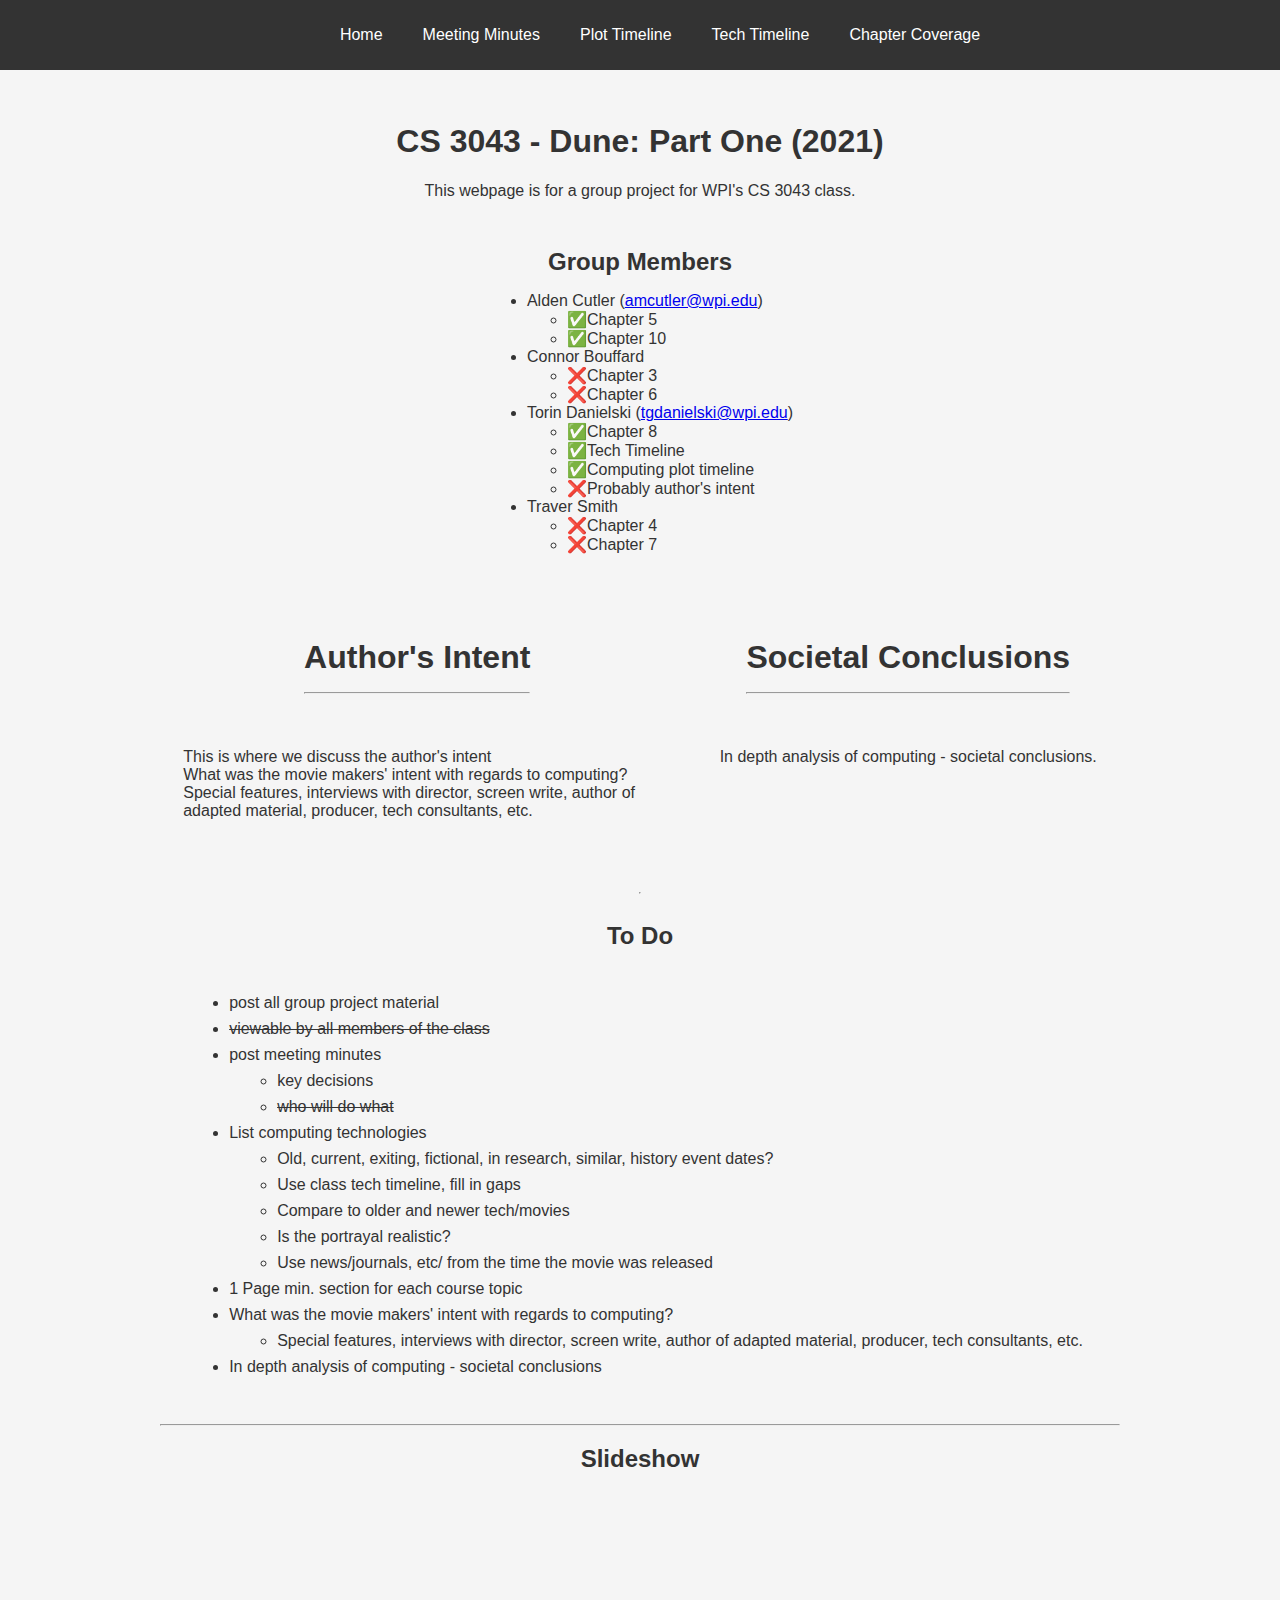
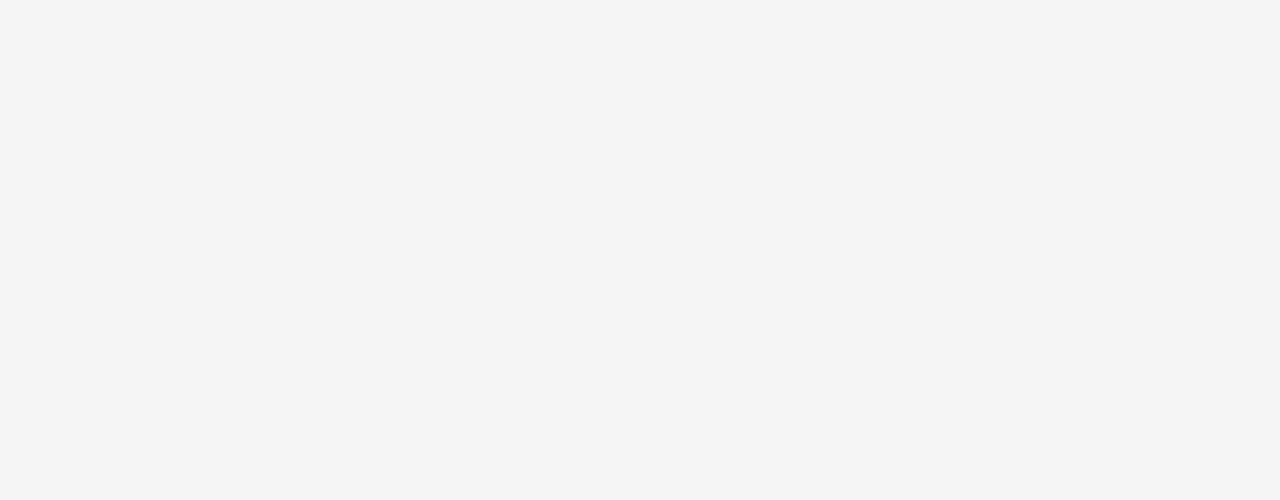
==== index.html @ 25bf4917 "Updated Presentation URL" ====
<!DOCTYPE html>
<html lang="en">

<head>
    <meta charset="UTF-8" />
    <meta name="viewport" content="width=device-width, initial-scale=1.0" />
    <link rel="stylesheet" href="./styles.css" />
    <title>CS 3043 - Dune: Part One</title>
</head>

<body>
    <nav class="navbar">
        <ul>
            <li><a href="">Home</a></li>
            <li><a href="meeting-minutes/index.html">Meeting Minutes</a></li>
            <li><a href="plot-timeline/index.html">Plot Timeline</a></li>
            <li><a href="tech-timeline/index.html">Tech Timeline</a></li>
            <li>
                <div class="dropdown">
                    <a href="" class="dropbtn">Chapter Coverage</a>
                    <div class="dropdown-content">
                        <a href="chapters/chapter3.html">Chapter 3 - Networked Communications</a>
                        <a href="chapters/chapter4.html">Chapter 4 - Intellectual Property</a>
                        <a href="chapters/chapter5.html">Chapter 5 - Information Privacy</a>
                        <a href="chapters/chapter6.html">Chapter 6 - Privacy and the Government</a>
                        <a href="chapters/chapter7.html">Chapter 7 - Computer and Network Security</a>
                        <a href="chapters/chapter8.html">Chapter 8 - Computer Reliability</a>
                        <a href="chapters/chapter10.html">Chapter 10 - Work and Wealth</a>
                    </div>
                </div>
            </li>
        </ul>
    </nav>



    <div class="container">
        <!-- Intro -->
        <div class="intro">
            <h1>CS 3043 - Dune: Part One (2021)</h1>
            <p>
                This webpage is for a group project for WPI's CS 3043 class.
            </p>
        </div>

        <!-- Group Members -->
        <div class="group">
            <h2>Group Members</h2>
            <ul>
                <li>Alden Cutler (<a href="mailto:amcutler@wpi.edu">amcutler@wpi.edu</a>)</li>
                <ul>
                    <li>✅Chapter 5</li>
                    <li>✅Chapter 10</li>
                </ul>
                <li>Connor Bouffard</li>
                <ul>
                    <li>❌Chapter 3</li>
                    <li>❌Chapter 6</li>
                </ul>
                <li>Torin Danielski (<a href="mailto:tgdanielski@wpi.edu">tgdanielski@wpi.edu</a>)</li>
                <ul>
                    <li>✅Chapter 8</li>
                    <li>✅Tech Timeline</li>
                    <li>✅Computing plot timeline</li>
                    <li>❌Probably author's intent</li>
                </ul>
                <li>Traver Smith</li>
                <ul>
                    <li>❌Chapter 4</li>
                    <li>❌Chapter 7</li>
                </ul>
            </ul>
        </div>

        <!-- Author's Intent and Societal Conclusions -->
        <div>
            <div class='child'>
                <div class='container'>
                    <h1>Author's Intent
                        <hr>
                    </h1>
                    <p>
                        This is where we discuss the author's intent <br>

                        What was the movie makers' intent with regards to computing? <br>
                        Special features, interviews with director, screen write, author of adapted material, producer,
                        tech consultants, etc.
                    </p>
                </div>
            </div>

            <div class='child'>
                <div class='container'>
                    <h1>Societal Conclusions
                        <hr>
                    </h1>
                    <p>
                        In depth analysis of computing - societal conclusions. <br><br><br><br>
                    </p>
                </div>
            </div>
        </div>

        <!-- Project Description -->
        <div class="project">
            <hr>
            <h2>To Do</h2>
            <ul>
                <li>post all group project material</li>
                <li class="done">viewable by all members of the class</li>
                <li>
                    post meeting minutes
                    <ul>
                        <li>key decisions</li>
                        <li class="done">who will do what</li>
                    </ul>
                </li>
                <li>
                    List computing technologies
                    <ul>
                        <li>Old, current, exiting, fictional, in research, similar, history event dates?</li>
                        <li>Use class tech timeline, fill in gaps</li>
                        <li>Compare to older and newer tech/movies</li>
                        <li>Is the portrayal realistic?</li>
                        <li>Use news/journals, etc/ from the time the movie was released</li>
                    </ul>
                </li>
                <li>
                    1 Page min. section for each course topic
                </li>

                <li>What was the movie makers' intent with regards to computing?
                    <ul>
                        <li>Special features, interviews with director, screen write, author of adapted material,
                            producer, tech consultants, etc.</li>
                    </ul>
                </li>
                <li>In depth analysis of computing - societal conclusions</li>
            </ul>
        </div>

        <!-- Slideshow -->
        <div>
            <hr>
            <h2 style="text-align: center;">Slideshow</h2>
            <iframe
                src="https://docs.google.com/presentation/d/1Age86vtxzsHlFzQEmoiGElaT0DbCxMCuDD4O3D9LLq0/embed?start=false&loop=false&delayms=3000"
                frameborder="0" width="960" height="569" allowfullscreen="true" mozallowfullscreen="true"
                webkitallowfullscreen="true">
            </iframe>
        </div>
    </div>
    <br>

</body>
<script src="src/index.js"></script>

</html>
---- styles.css ----
:root {
    --text: #333;
}


body {
    font-family: 'Roboto', sans-serif;
    background-color: #f5f5f5;
    margin: 0;
    padding: 0;
    color: var(--text);
}

.dropdown {
  position: relative;
  display: inline-block;
}

.dropdown-content {
  display: none;
  position: absolute;
  background-color: #333;
  min-width: 160px;
  box-shadow: 0 8px 16px 0 rgba(0,0,0,0.2);
  z-index: 1;
}

.dropdown-content a {
  color: black;
  padding: 12px 16px;
  text-decoration: none;
  display: block;
}


.dropdown:hover .dropdown-content {
  display: block;
}

.navbar {
    background-color: #333;
    color: white;
    padding: 10px 0;
}

.navbar ul {
    list-style-type: none;
    display: flex;
    justify-content: center;
}

.navbar ul li {
    margin: 0 20px;
}

.navbar ul li a {
    text-decoration: none;
    color: white;
}

.navbar ul li a:hover {
    color: #ababab;
}

.container {
    display: flex;
    flex-direction: column;
    justify-content: center;
    align-items: center;
    margin: 1rem;
}

.chapter {

    max-width: 700px;
    line-height: 1.5;
    text-align: left;
    margin: auto;
    /* transform: translate(130%, 0); */
}

.intro {
    text-align: center;
    margin: 1rem;
}

.group {
    display: flex;
    flex-direction: column;
    margin: 1rem;
}

.group h2 {
    margin: auto;
}

.project {
    display: flex;
    flex-direction: column;
    margin: 1rem;
    text-align: center;
}

.project li {
    margin: 0.5rem;
    text-align: left;
}

ul .done {
    text-decoration: line-through;
    margin-right: 0.5rem;
}





.timeline {
  position: relative;
  max-width: 800px; /* Adjust width as needed */
  margin: 20px auto; /* Adjust margin as needed */
}

.item {
  width: 50%;
  padding: 20px;
  position: relative;
  overflow: hidden;
}

.left {
  float: left;
  clear: both;
}

.right {
  float: right;
}

.item .content {
  padding: 20px;
  background-color: #f0f0f0;
  border-radius: 5px;
}

.item .content h2 {
  margin-top: 0;
}



.child {
    max-width: 500px;
  display: inline-block;
  padding: 1rem 1rem;
  vertical-align: middle;
}
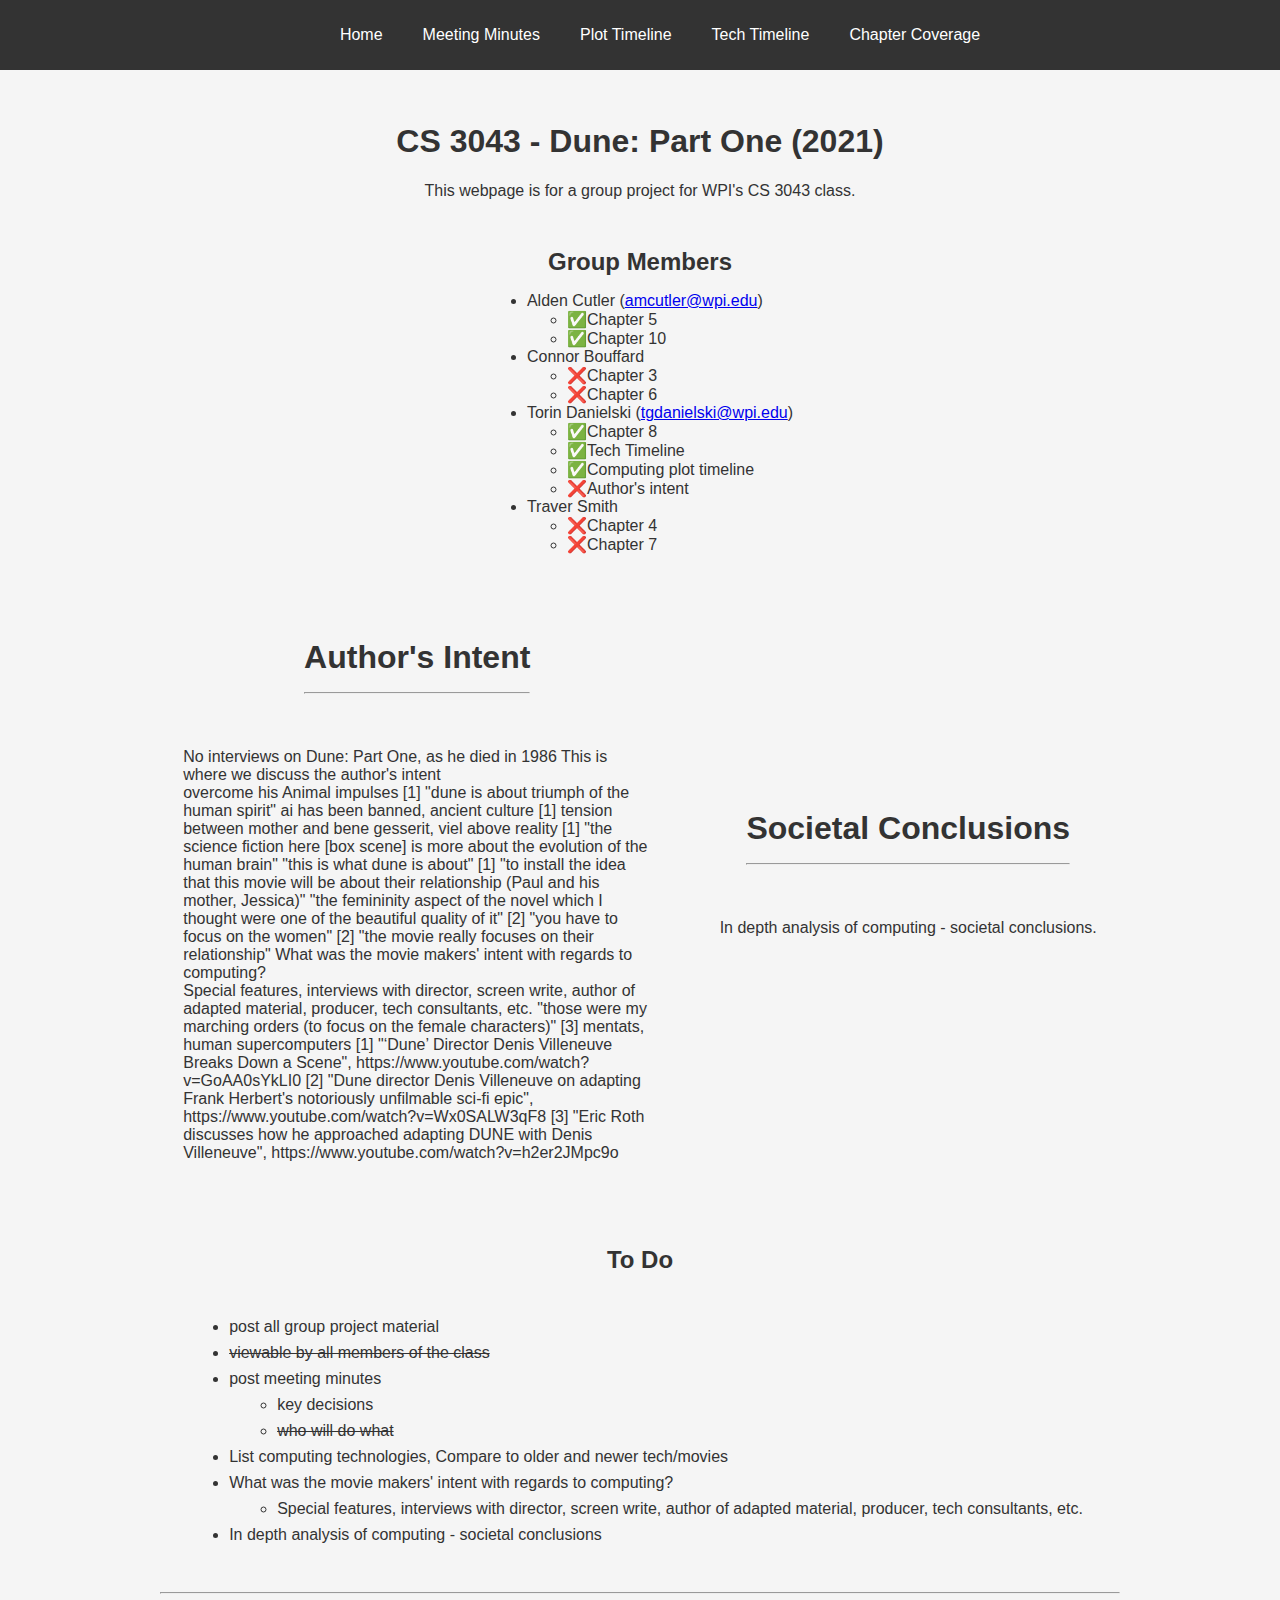
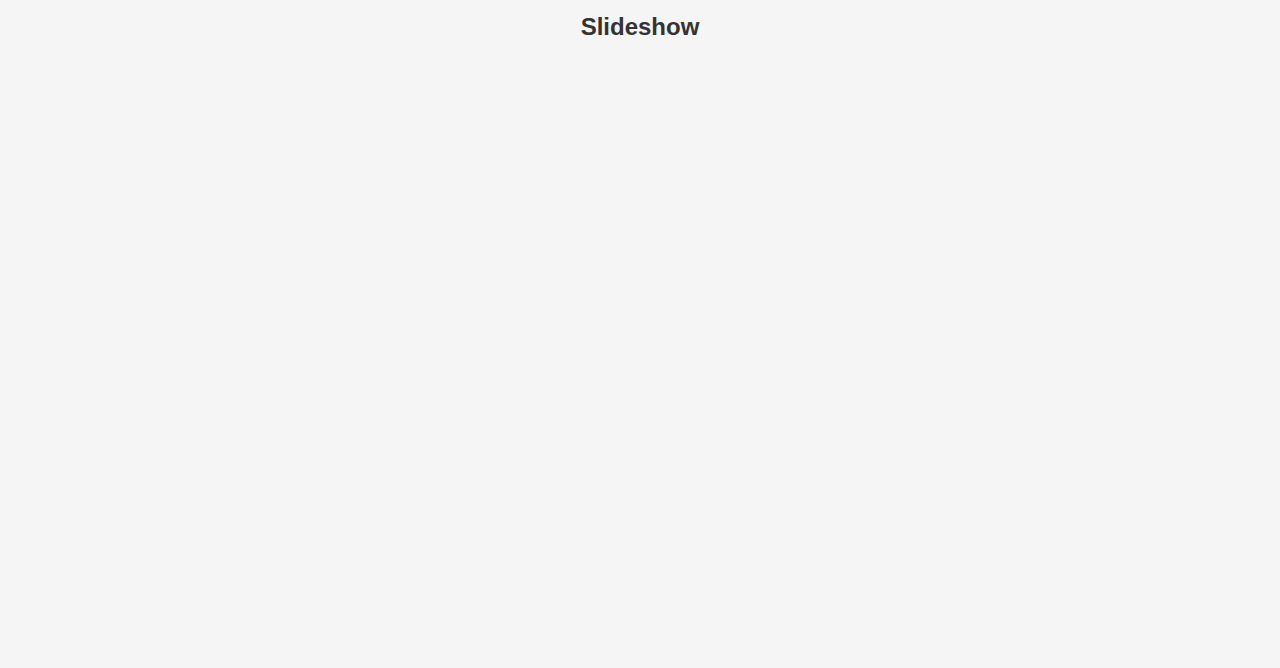
==== commit b559f939: "Author's Intent" ====
--- a/index.html
+++ b/index.html
@@ -62,7 +62,7 @@
                     <li>✅Chapter 8</li>
                     <li>✅Tech Timeline</li>
                     <li>✅Computing plot timeline</li>
-                    <li>❌Probably author's intent</li>
+                    <li>❌Author's intent</li>
                 </ul>
                 <li>Traver Smith</li>
                 <ul>
@@ -80,11 +80,34 @@
                         <hr>
                     </h1>
                     <p>
+                        No interviews on Dune: Part One, as he died in 1986
                         This is where we discuss the author's intent <br>
+
+                        overcome his Animal impulses [1]
+                        "dune is about triumph of the human spirit" ai has been banned, ancient culture [1]
+                        tension between mother and bene gesserit, viel above reality [1]
+
+                        "the science fiction here [box scene] is more about the evolution of the human brain" "this is what dune is about" [1]
+
+                        "to install the idea that this movie will be about their relationship (Paul and his mother, Jessica)"
+
+                        "the femininity aspect of the novel which I thought were one of the beautiful quality of it" [2]
+                        "you have to focus on the women" [2]
+                        "the movie really focuses on their relationship"
+
 
                         What was the movie makers' intent with regards to computing? <br>
                         Special features, interviews with director, screen write, author of adapted material, producer,
                         tech consultants, etc.
+
+                        "those were my marching orders (to focus on the female characters)" [3]
+
+
+                        mentats, human supercomputers
+
+                        [1] "‘Dune’ Director Denis Villeneuve Breaks Down a Scene", https://www.youtube.com/watch?v=GoAA0sYkLI0
+                        [2] "Dune director Denis Villeneuve on adapting Frank Herbert's notoriously unfilmable sci-fi epic", https://www.youtube.com/watch?v=Wx0SALW3qF8
+                        [3] "Eric Roth discusses how he approached adapting DUNE with Denis Villeneuve", https://www.youtube.com/watch?v=h2er2JMpc9o
                     </p>
                 </div>
             </div>
@@ -103,7 +126,7 @@
 
         <!-- Project Description -->
         <div class="project">
-            <hr>
+
             <h2>To Do</h2>
             <ul>
                 <li>post all group project material</li>
@@ -116,17 +139,8 @@
                     </ul>
                 </li>
                 <li>
-                    List computing technologies
-                    <ul>
-                        <li>Old, current, exiting, fictional, in research, similar, history event dates?</li>
-                        <li>Use class tech timeline, fill in gaps</li>
-                        <li>Compare to older and newer tech/movies</li>
-                        <li>Is the portrayal realistic?</li>
-                        <li>Use news/journals, etc/ from the time the movie was released</li>
-                    </ul>
-                </li>
-                <li>
-                    1 Page min. section for each course topic
+                    List computing technologies, Compare to older and newer tech/movies
+
                 </li>
 
                 <li>What was the movie makers' intent with regards to computing?
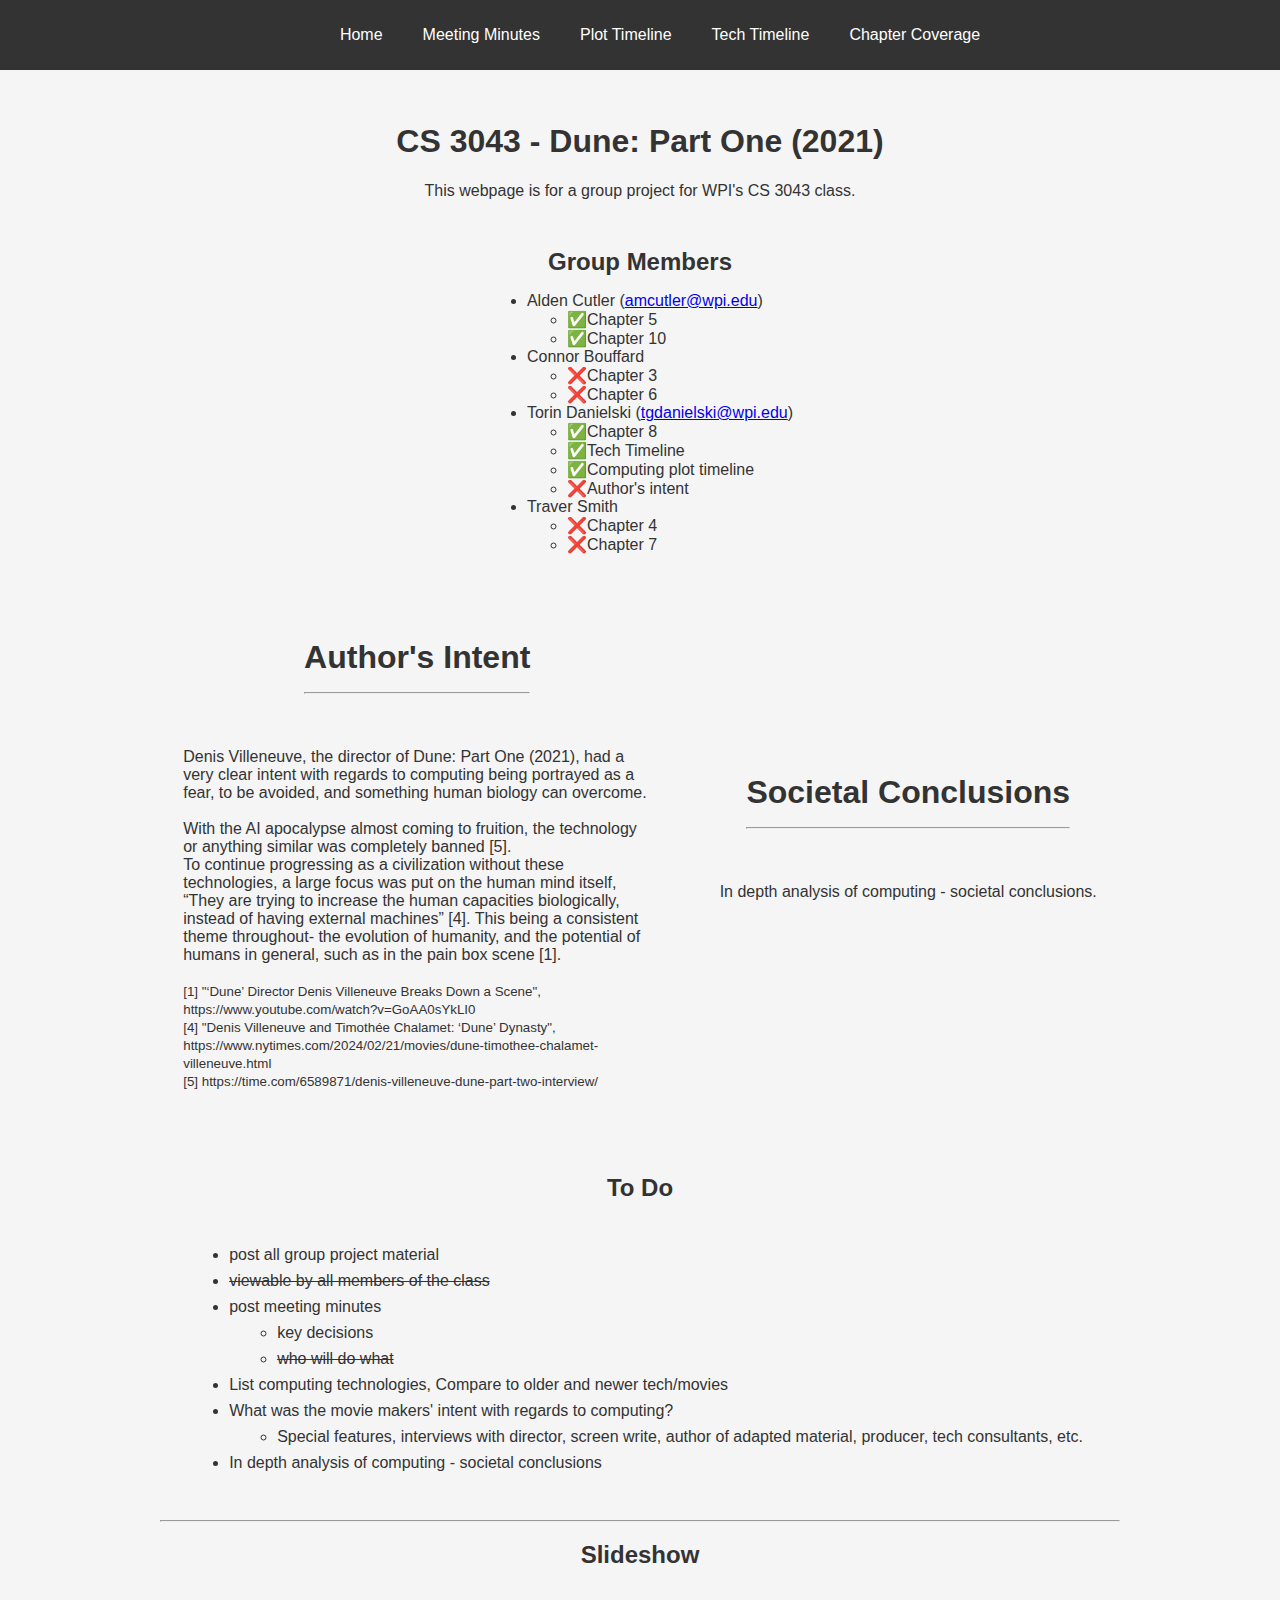
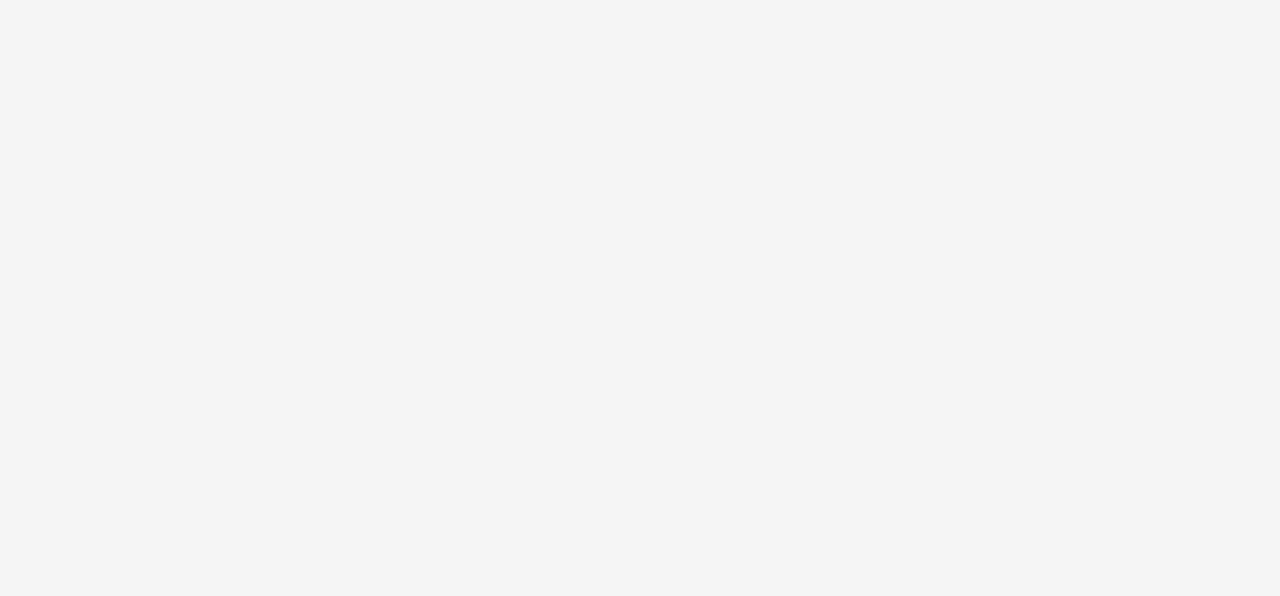
==== commit cbb2017d: "Intent draft" ====
--- a/index.html
+++ b/index.html
@@ -80,34 +80,13 @@
                         <hr>
                     </h1>
                     <p>
-                        No interviews on Dune: Part One, as he died in 1986
-                        This is where we discuss the author's intent <br>
+                        Denis Villeneuve, the director of Dune: Part One (2021), had a very clear intent with regards to computing being portrayed as a fear, to be avoided, and something human biology can overcome. <br><br>
+                        With the AI apocalypse almost coming to fruition, the technology or anything similar was completely banned [5]. <br>To continue progressing as a civilization without these technologies, a large focus was put on the human mind itself, “They are trying to increase the human capacities biologically, instead of having external machines” [4]. This being a consistent theme throughout- the evolution of humanity, and the potential of humans in general, such as in the pain box scene [1]. 
+<br><br><small>
+                        [1] "‘Dune’ Director Denis Villeneuve Breaks Down a Scene", https://www.youtube.com/watch?v=GoAA0sYkLI0<br>
+                        [4] "Denis Villeneuve and Timothée Chalamet: ‘Dune’ Dynasty", https://www.nytimes.com/2024/02/21/movies/dune-timothee-chalamet-villeneuve.html <br>
+                        [5] https://time.com/6589871/denis-villeneuve-dune-part-two-interview/<br></small>
 
-                        overcome his Animal impulses [1]
-                        "dune is about triumph of the human spirit" ai has been banned, ancient culture [1]
-                        tension between mother and bene gesserit, viel above reality [1]
-
-                        "the science fiction here [box scene] is more about the evolution of the human brain" "this is what dune is about" [1]
-
-                        "to install the idea that this movie will be about their relationship (Paul and his mother, Jessica)"
-
-                        "the femininity aspect of the novel which I thought were one of the beautiful quality of it" [2]
-                        "you have to focus on the women" [2]
-                        "the movie really focuses on their relationship"
-
-
-                        What was the movie makers' intent with regards to computing? <br>
-                        Special features, interviews with director, screen write, author of adapted material, producer,
-                        tech consultants, etc.
-
-                        "those were my marching orders (to focus on the female characters)" [3]
-
-
-                        mentats, human supercomputers
-
-                        [1] "‘Dune’ Director Denis Villeneuve Breaks Down a Scene", https://www.youtube.com/watch?v=GoAA0sYkLI0
-                        [2] "Dune director Denis Villeneuve on adapting Frank Herbert's notoriously unfilmable sci-fi epic", https://www.youtube.com/watch?v=Wx0SALW3qF8
-                        [3] "Eric Roth discusses how he approached adapting DUNE with Denis Villeneuve", https://www.youtube.com/watch?v=h2er2JMpc9o
                     </p>
                 </div>
             </div>
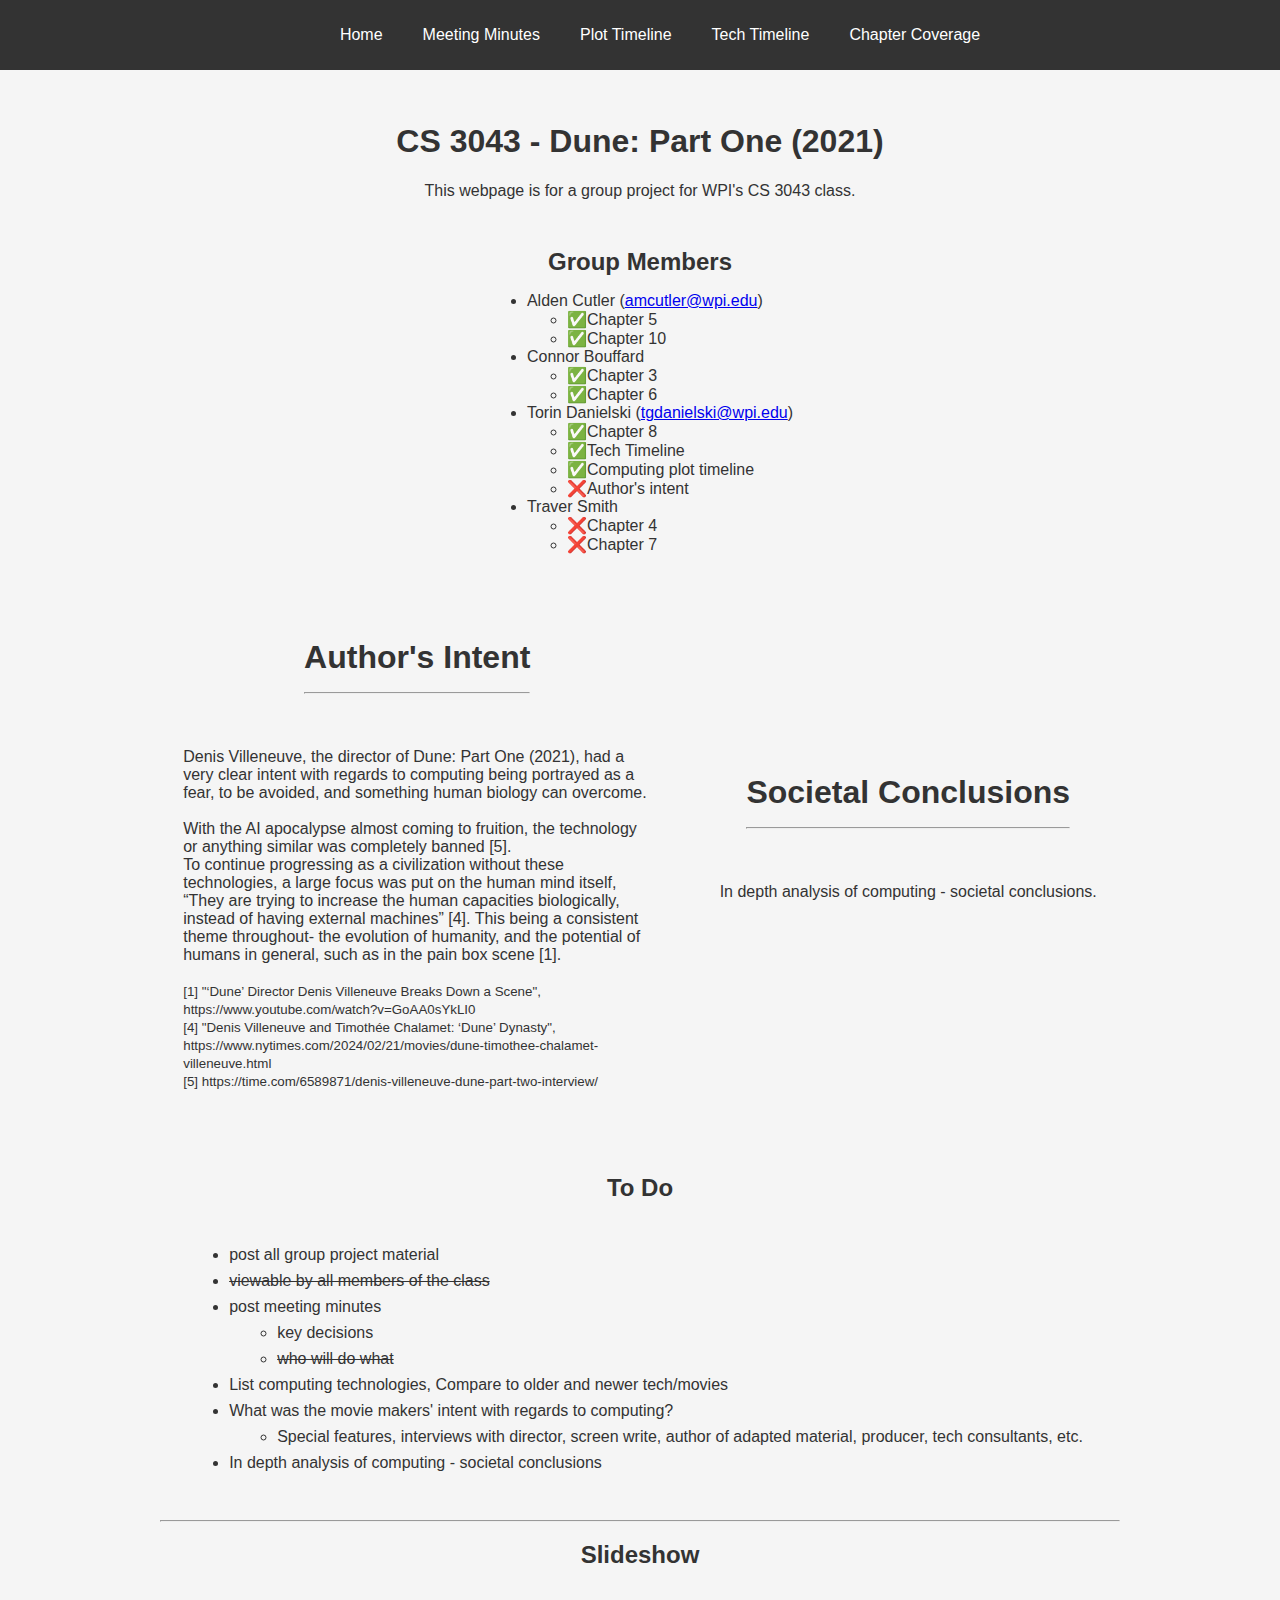
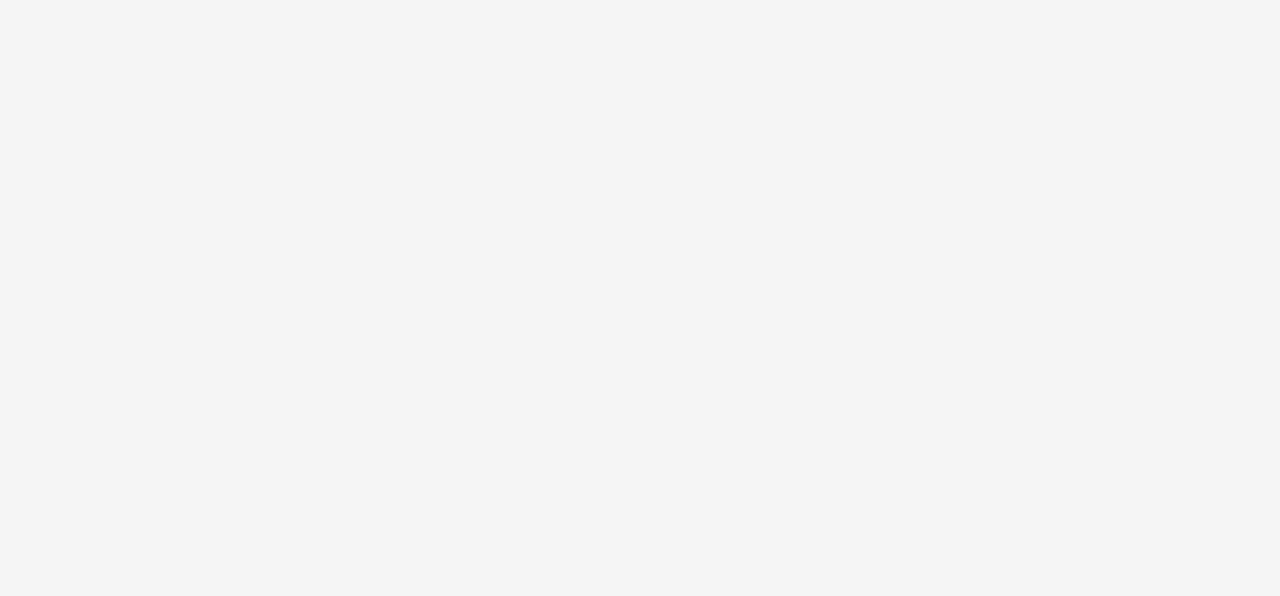
==== commit 4c4384c1: "update main page show show finished chapters" ====
--- a/index.html
+++ b/index.html
@@ -54,8 +54,8 @@
                 </ul>
                 <li>Connor Bouffard</li>
                 <ul>
-                    <li>❌Chapter 3</li>
-                    <li>❌Chapter 6</li>
+                    <li>✅Chapter 3</li>
+                    <li>✅Chapter 6</li>
                 </ul>
                 <li>Torin Danielski (<a href="mailto:tgdanielski@wpi.edu">tgdanielski@wpi.edu</a>)</li>
                 <ul>
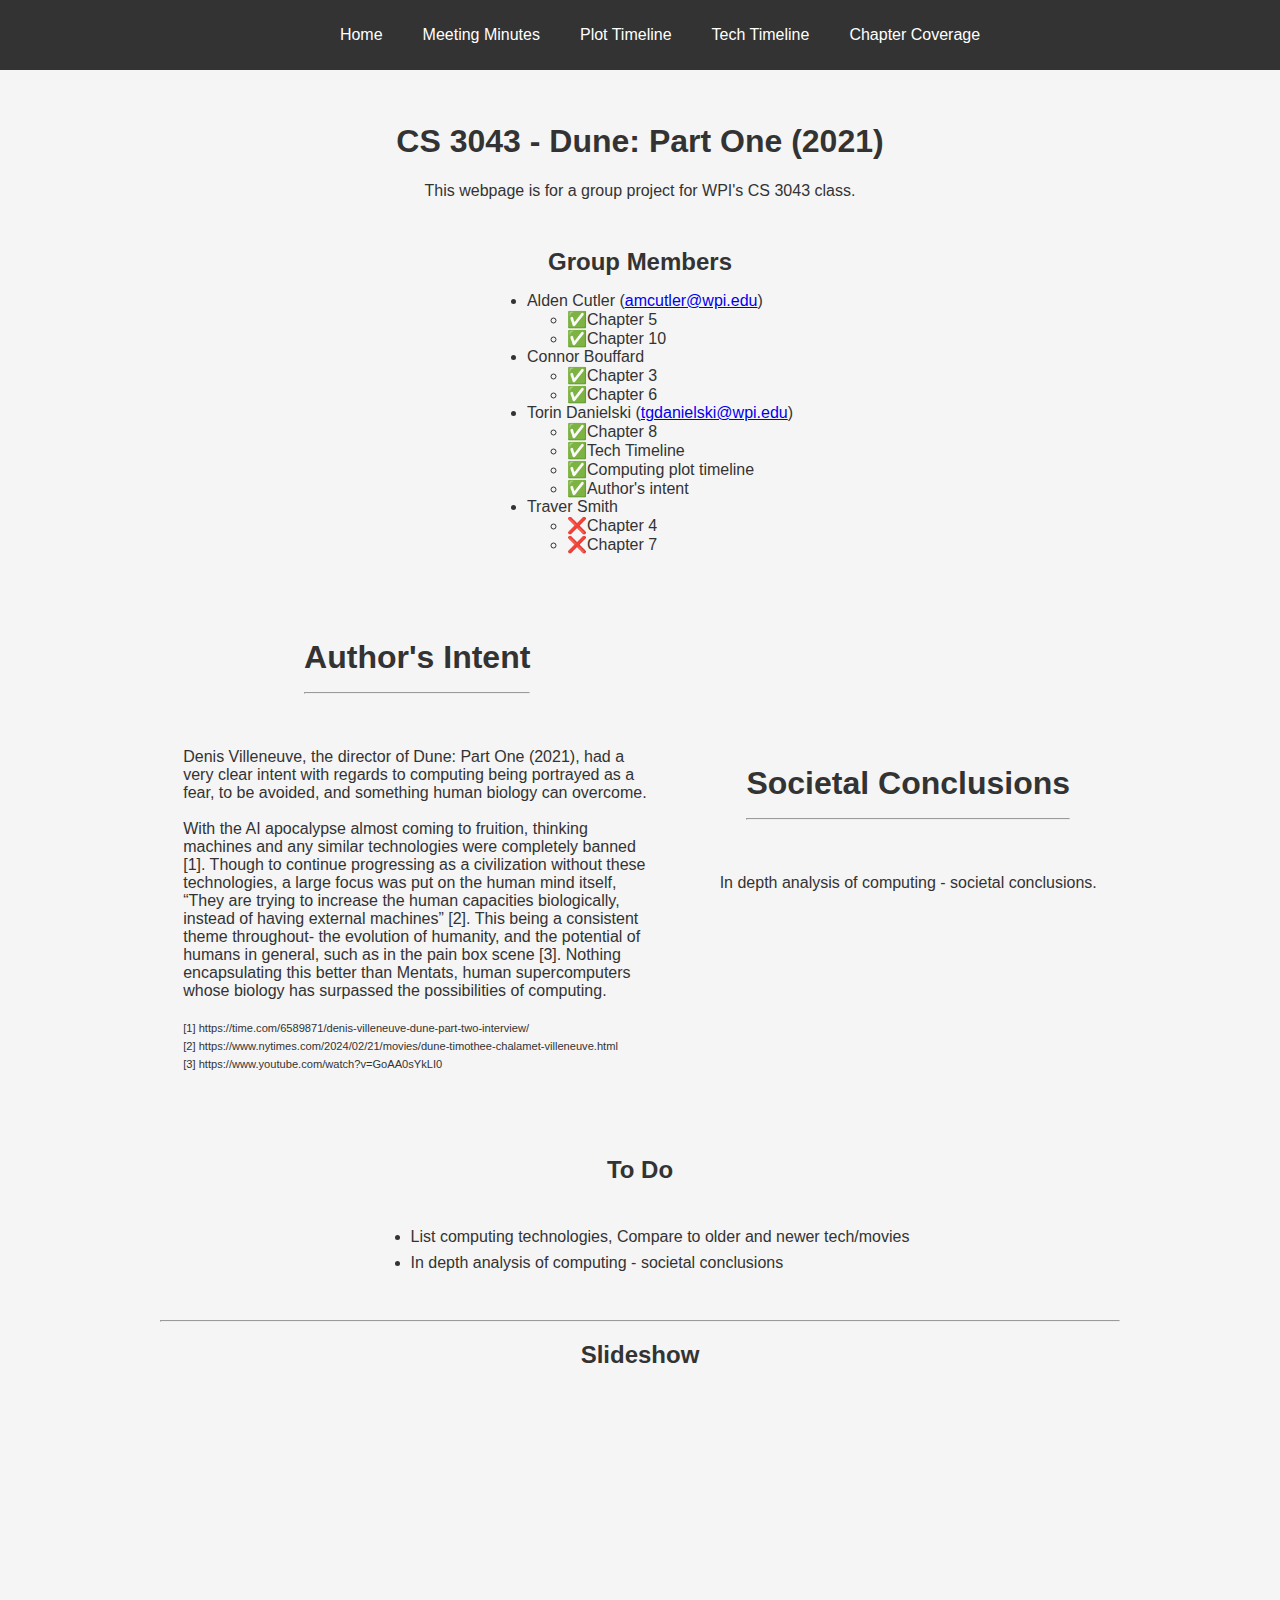
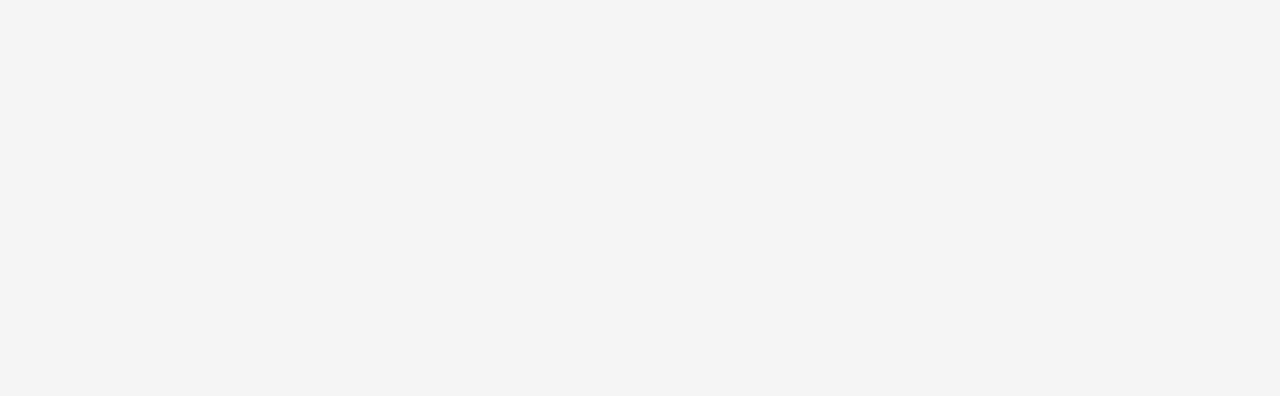
==== commit df15e893: "Author's intent" ====
--- a/index.html
+++ b/index.html
@@ -62,7 +62,7 @@
                     <li>✅Chapter 8</li>
                     <li>✅Tech Timeline</li>
                     <li>✅Computing plot timeline</li>
-                    <li>❌Author's intent</li>
+                    <li>✅Author's intent</li>
                 </ul>
                 <li>Traver Smith</li>
                 <ul>
@@ -80,12 +80,13 @@
                         <hr>
                     </h1>
                     <p>
-                        Denis Villeneuve, the director of Dune: Part One (2021), had a very clear intent with regards to computing being portrayed as a fear, to be avoided, and something human biology can overcome. <br><br>
-                        With the AI apocalypse almost coming to fruition, the technology or anything similar was completely banned [5]. <br>To continue progressing as a civilization without these technologies, a large focus was put on the human mind itself, “They are trying to increase the human capacities biologically, instead of having external machines” [4]. This being a consistent theme throughout- the evolution of humanity, and the potential of humans in general, such as in the pain box scene [1]. 
-<br><br><small>
-                        [1] "‘Dune’ Director Denis Villeneuve Breaks Down a Scene", https://www.youtube.com/watch?v=GoAA0sYkLI0<br>
-                        [4] "Denis Villeneuve and Timothée Chalamet: ‘Dune’ Dynasty", https://www.nytimes.com/2024/02/21/movies/dune-timothee-chalamet-villeneuve.html <br>
-                        [5] https://time.com/6589871/denis-villeneuve-dune-part-two-interview/<br></small>
+                       Denis Villeneuve, the director of Dune: Part One (2021), had a very clear intent with regards to computing being portrayed as a fear, to be avoided, and something human biology can overcome. <br><br>With the AI apocalypse almost coming to fruition, thinking machines and any similar technologies were completely banned [1]. Though to continue progressing as a civilization without these technologies, a large focus was put on the human mind itself, “They are trying to increase the human capacities biologically, instead of having external machines” [2]. This being a consistent theme throughout- the evolution of humanity, and the potential of humans in general, such as in the pain box scene [3]. Nothing encapsulating this better than Mentats, human supercomputers whose biology has surpassed the possibilities of computing.
+<br><br><small><small>
+                        [1] https://time.com/6589871/denis-villeneuve-dune-part-two-interview/<br>
+                        [2] https://www.nytimes.com/2024/02/21/movies/dune-timothee-chalamet-villeneuve.html <br>
+                        [3] https://www.youtube.com/watch?v=GoAA0sYkLI0<br></small></small>
+
+
 
                     </p>
                 </div>
@@ -108,26 +109,7 @@
 
             <h2>To Do</h2>
             <ul>
-                <li>post all group project material</li>
-                <li class="done">viewable by all members of the class</li>
-                <li>
-                    post meeting minutes
-                    <ul>
-                        <li>key decisions</li>
-                        <li class="done">who will do what</li>
-                    </ul>
-                </li>
-                <li>
-                    List computing technologies, Compare to older and newer tech/movies
-
-                </li>
-
-                <li>What was the movie makers' intent with regards to computing?
-                    <ul>
-                        <li>Special features, interviews with director, screen write, author of adapted material,
-                            producer, tech consultants, etc.</li>
-                    </ul>
-                </li>
+                <li>List computing technologies, Compare to older and newer tech/movies</li>
                 <li>In depth analysis of computing - societal conclusions</li>
             </ul>
         </div>
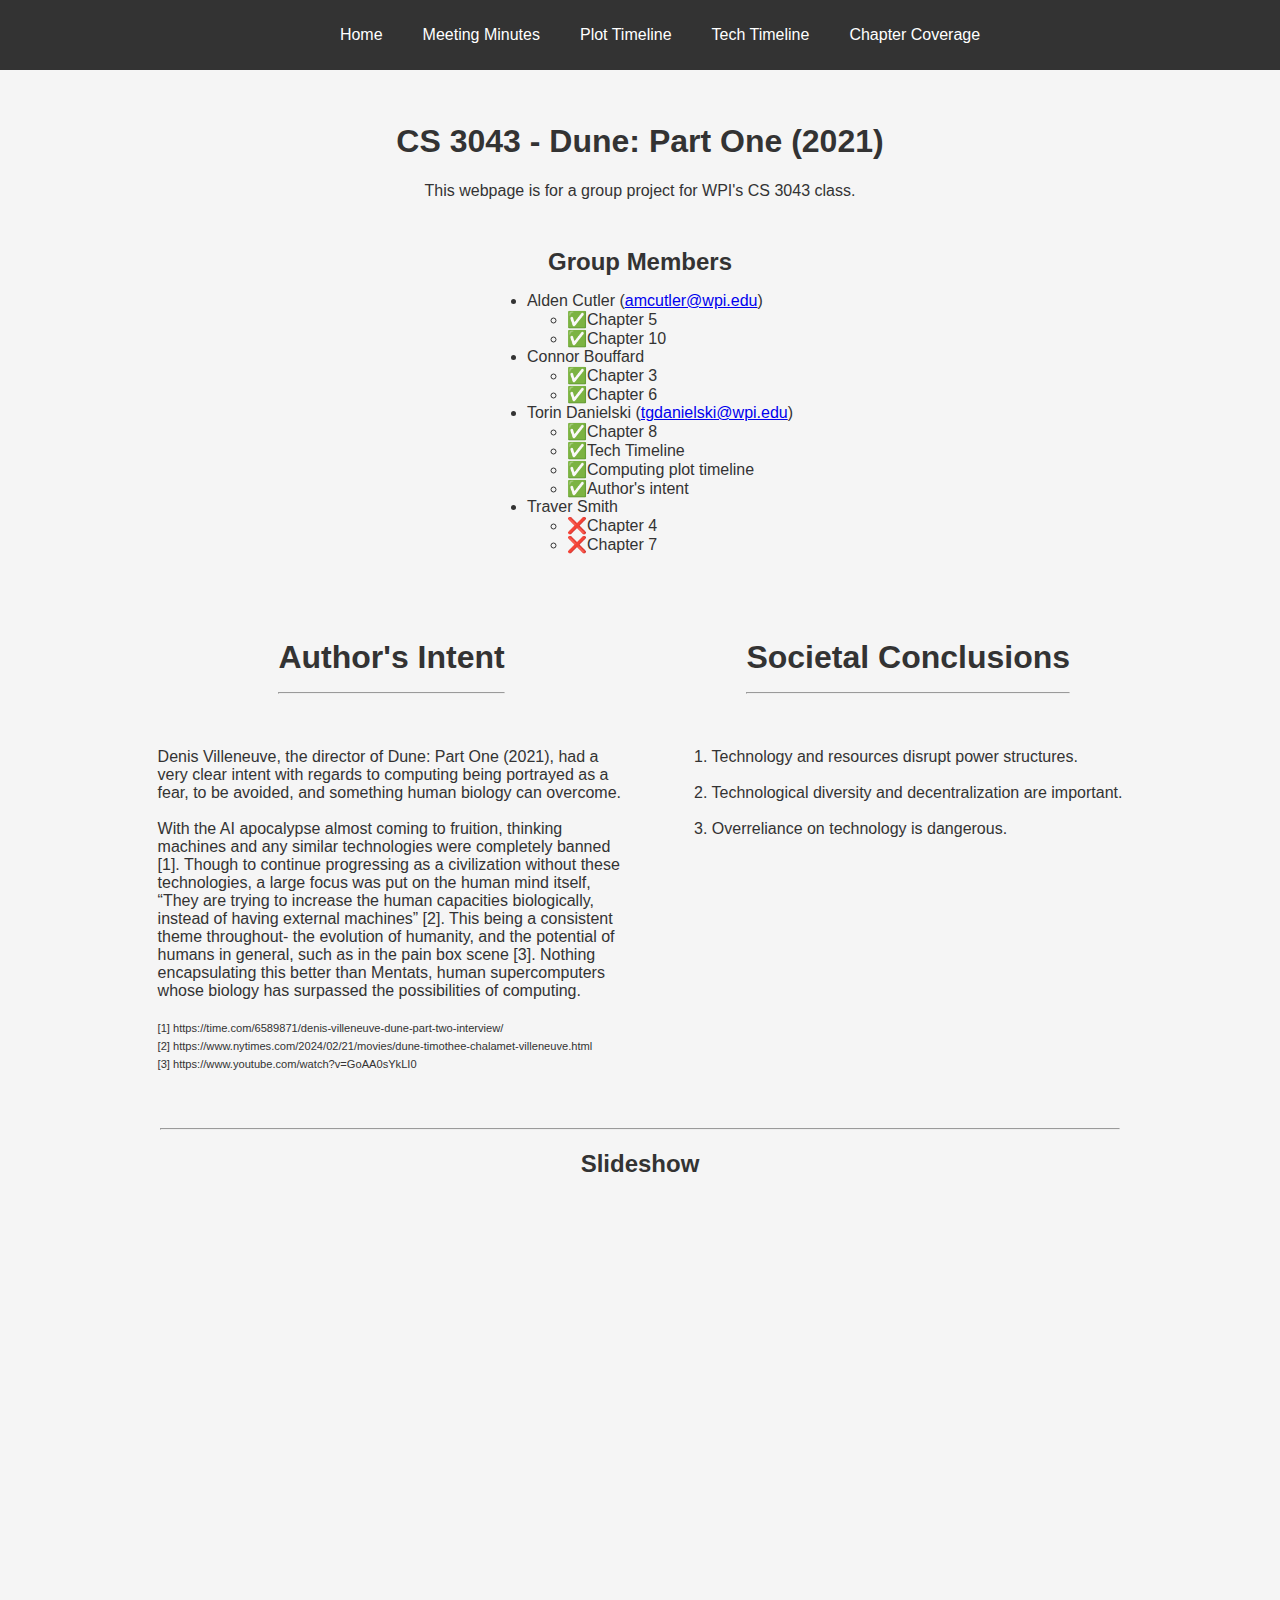
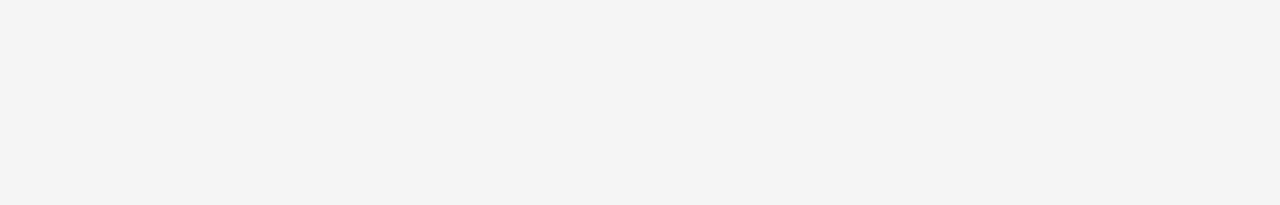
==== commit 7c8d0ca0: "add societal conclusions" ====
--- a/index.html
+++ b/index.html
@@ -98,20 +98,15 @@
                         <hr>
                     </h1>
                     <p>
-                        In depth analysis of computing - societal conclusions. <br><br><br><br>
+                        1. Technology and resources disrupt power structures.
+                        <br><br>
+                        2. Technological diversity and decentralization are important.
+                        <br><br>
+                        3. Overreliance on technology is dangerous.
+                        <br><br><br><br><br><br><br><br><br><br><br><br><br><br>
                     </p>
                 </div>
             </div>
-        </div>
-
-        <!-- Project Description -->
-        <div class="project">
-
-            <h2>To Do</h2>
-            <ul>
-                <li>List computing technologies, Compare to older and newer tech/movies</li>
-                <li>In depth analysis of computing - societal conclusions</li>
-            </ul>
         </div>
 
         <!-- Slideshow -->
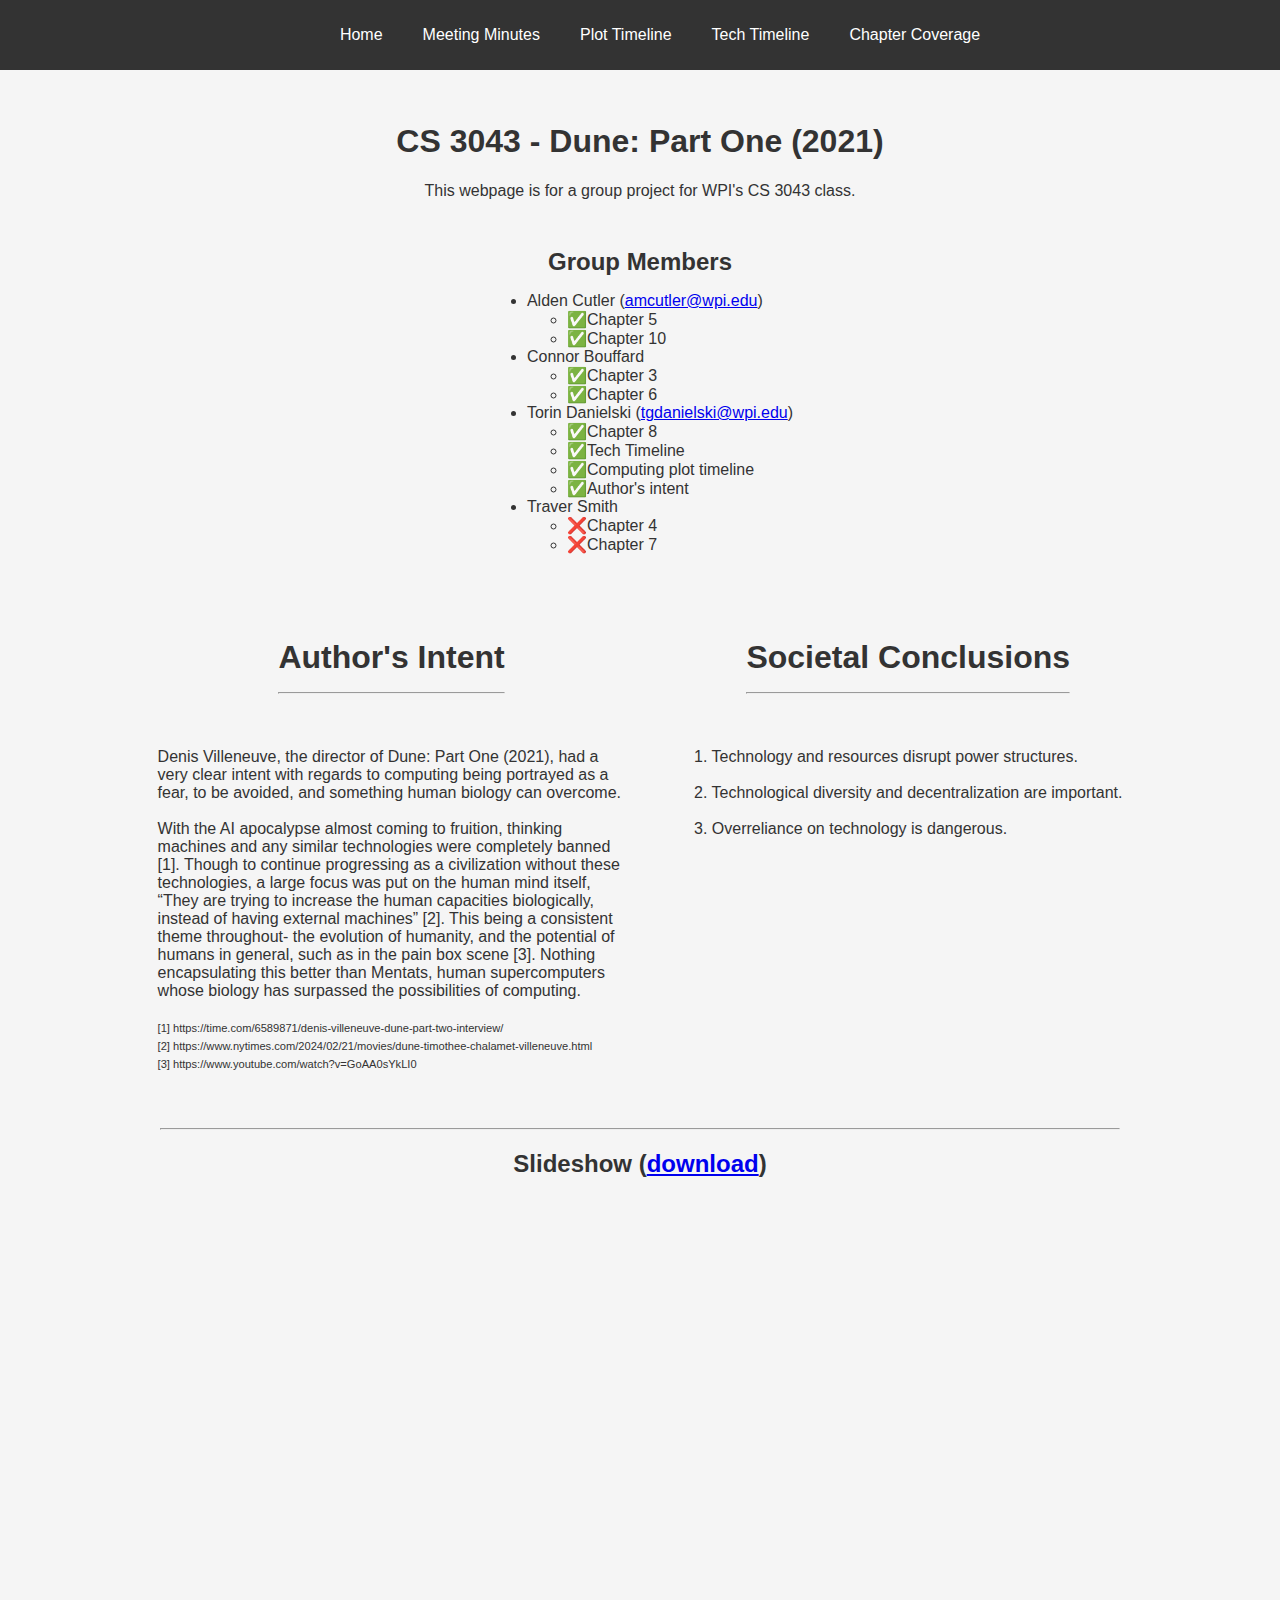
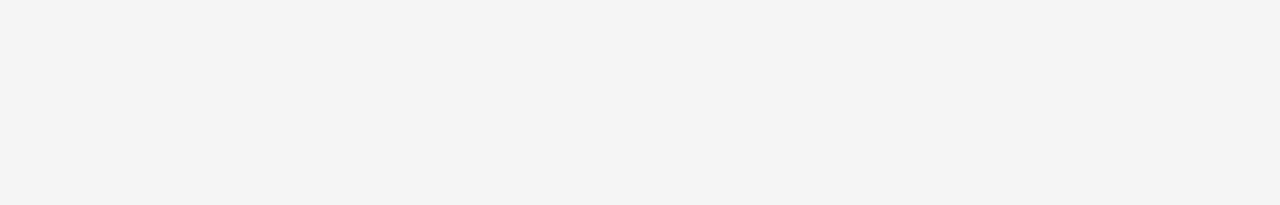
==== commit 77a4d9c1: "add presentation to static" ====
--- a/index.html
+++ b/index.html
@@ -112,7 +112,7 @@
         <!-- Slideshow -->
         <div>
             <hr>
-            <h2 style="text-align: center;">Slideshow</h2>
+            <h2 style="text-align: center;">Slideshow (<a href="static/dune.pptx">download</a>)</h2>
             <iframe
                 src="https://docs.google.com/presentation/d/1Age86vtxzsHlFzQEmoiGElaT0DbCxMCuDD4O3D9LLq0/embed?start=false&loop=false&delayms=3000"
                 frameborder="0" width="960" height="569" allowfullscreen="true" mozallowfullscreen="true"
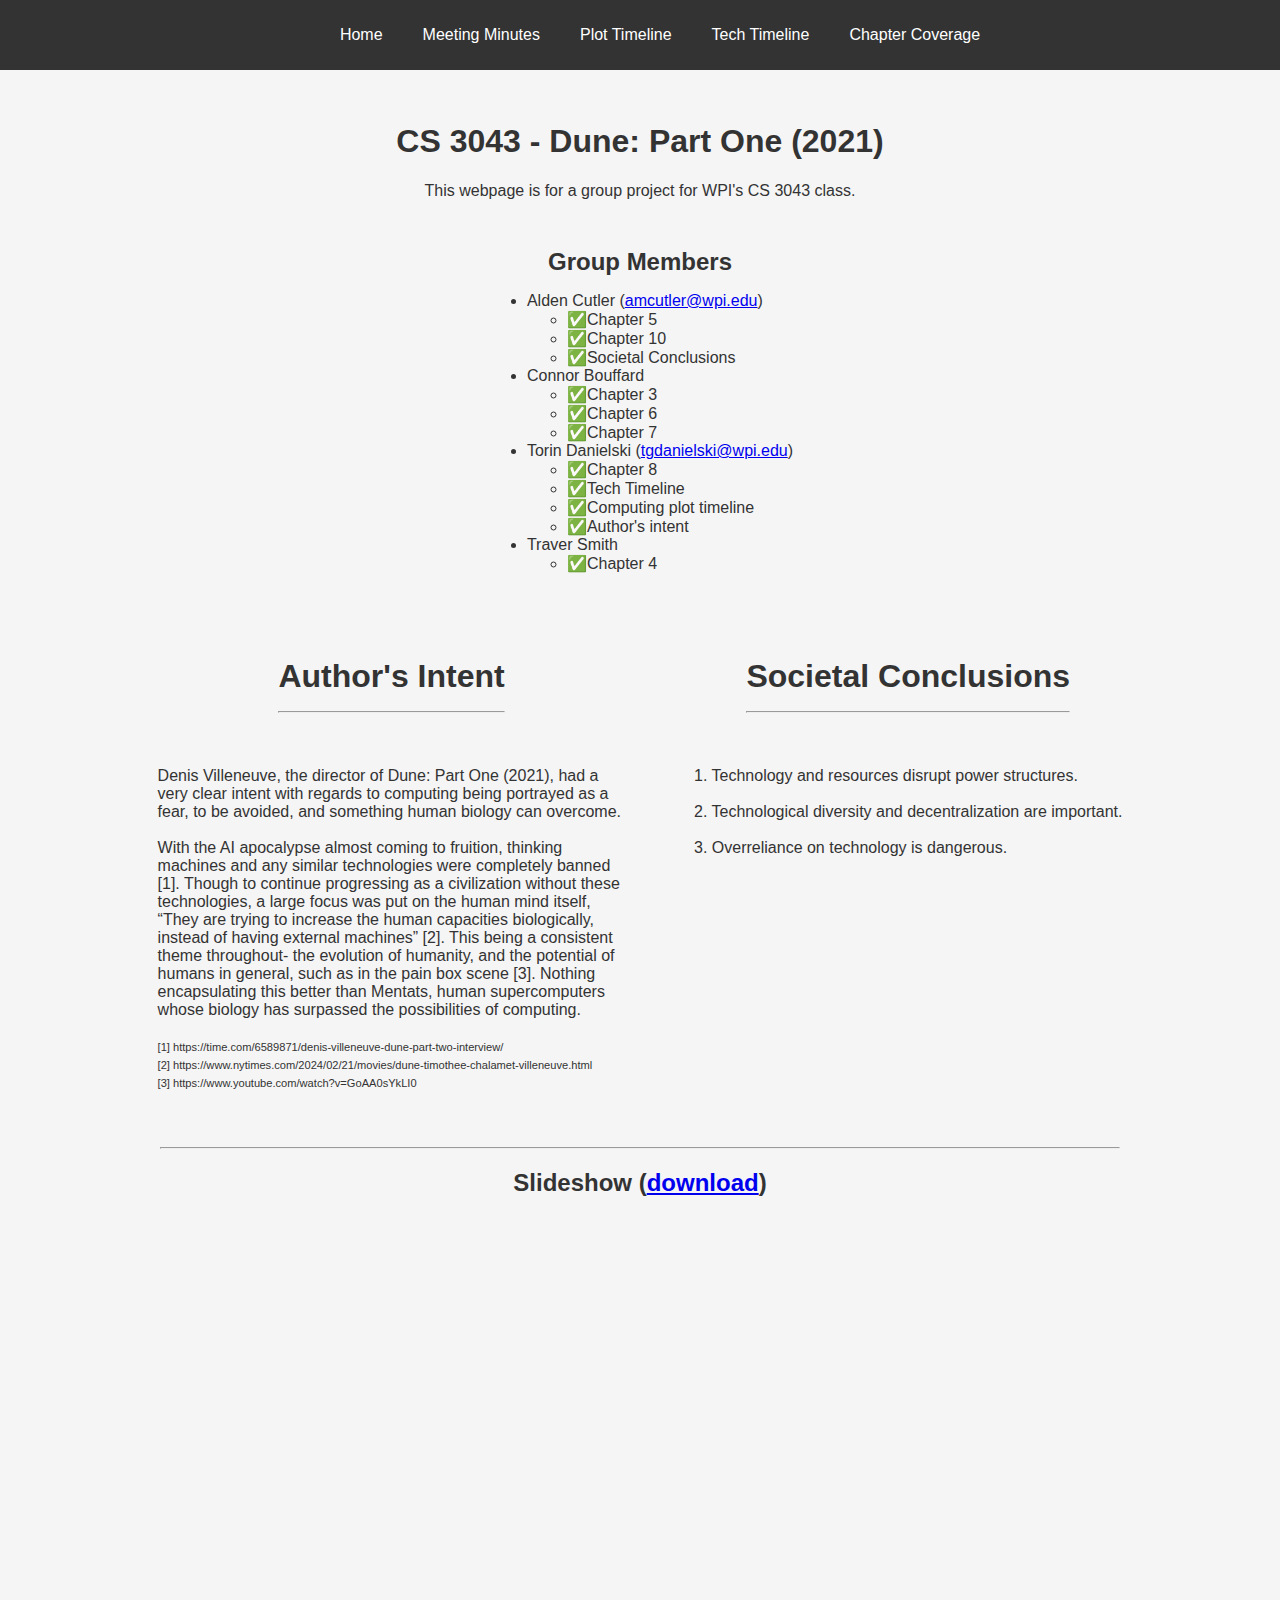
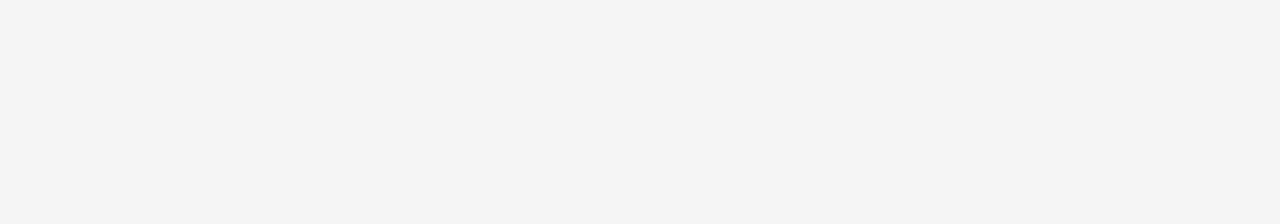
==== commit b73a4a2a: "Updates responsibility progress" ====
--- a/index.html
+++ b/index.html
@@ -51,11 +51,13 @@
                 <ul>
                     <li>✅Chapter 5</li>
                     <li>✅Chapter 10</li>
+                    <li>✅Societal Conclusions</li>
                 </ul>
                 <li>Connor Bouffard</li>
                 <ul>
                     <li>✅Chapter 3</li>
                     <li>✅Chapter 6</li>
+                    <li>✅Chapter 7</li>
                 </ul>
                 <li>Torin Danielski (<a href="mailto:tgdanielski@wpi.edu">tgdanielski@wpi.edu</a>)</li>
                 <ul>
@@ -66,8 +68,8 @@
                 </ul>
                 <li>Traver Smith</li>
                 <ul>
-                    <li>❌Chapter 4</li>
-                    <li>❌Chapter 7</li>
+                    <li>✅Chapter 4</li>
+
                 </ul>
             </ul>
         </div>
